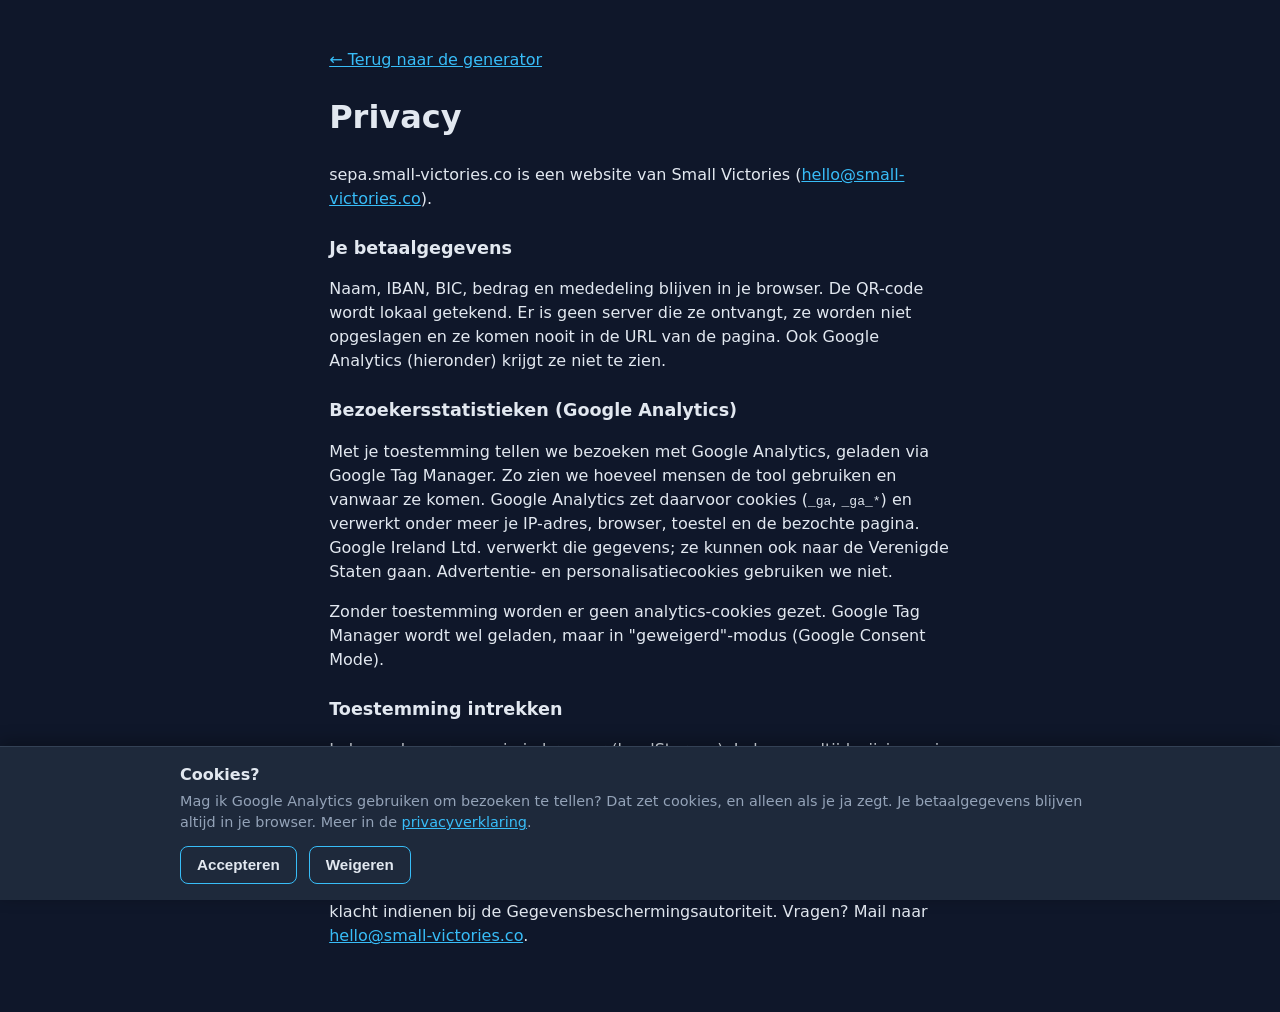
==== privacy.html @ a172eca8 "Add GTM behind a consent banner, keep payment data out of GA GTM-MVXMG87D with Consent Mode v2 (all " ====
<!DOCTYPE html>
<html lang="nl">
<head>
  <meta charset="utf-8">
  <script src="consent.js"></script>
  <meta name="viewport" content="width=device-width, initial-scale=1">
  <title>Privacy — SEPA QR-code generator</title>
  <link rel="stylesheet" href="style.css">
</head>
<body>
  <main class="app prose">
    <p><a href="/">← Terug naar de generator</a></p>
    <h1>Privacy</h1>
    <p>sepa.small-victories.co is een website van Small Victories (<a href="mailto:hello@small-victories.co">hello@small-victories.co</a>).</p>

    <h2>Je betaalgegevens</h2>
    <p>Naam, IBAN, BIC, bedrag en mededeling blijven in je browser. De QR-code wordt lokaal getekend. Er is geen server die ze ontvangt, ze worden niet opgeslagen en ze komen nooit in de URL van de pagina. Ook Google Analytics (hieronder) krijgt ze niet te zien.</p>

    <h2>Bezoekersstatistieken (Google Analytics)</h2>
    <p>Met je toestemming tellen we bezoeken met Google Analytics, geladen via Google Tag Manager. Zo zien we hoeveel mensen de tool gebruiken en vanwaar ze komen. Google Analytics zet daarvoor cookies (<code>_ga</code>, <code>_ga_*</code>) en verwerkt onder meer je IP-adres, browser, toestel en de bezochte pagina. Google Ireland Ltd. verwerkt die gegevens; ze kunnen ook naar de Verenigde Staten gaan. Advertentie- en personalisatiecookies gebruiken we niet.</p>
    <p>Zonder toestemming worden er geen analytics-cookies gezet. Google Tag Manager wordt wel geladen, maar in "geweigerd"-modus (Google Consent Mode).</p>

    <h2>Toestemming intrekken</h2>
    <p>Je keuze bewaren we in je browser (localStorage). Je kan ze altijd wijzigen via <a href="/privacy" data-consent-open>Cookie-instellingen</a>, ook onderaan elke pagina. Als je weigert, verwijderen we de Google Analytics-cookies. Je kan cookies ook zelf wissen in je browser.</p>

    <h2>Je rechten</h2>
    <p>Je hebt recht op inzage, correctie en verwijdering van je gegevens, en je kan klacht indienen bij de Gegevensbeschermingsautoriteit. Vragen? Mail naar <a href="mailto:hello@small-victories.co">hello@small-victories.co</a>.</p>
  </main>
</body>
</html>
---- style.css ----
:root {
  --bg: #0f172a;
  --panel: #1e293b;
  --panel-2: #273449;
  --text: #e2e8f0;
  --muted: #94a3b8;
  --accent: #38bdf8;
  --accent-2: #0ea5e9;
  --err: #f87171;
  --ok: #4ade80;
  --border: #334155;
  --radius: 12px;
}

* { box-sizing: border-box; }

body {
  margin: 0;
  font-family: system-ui, -apple-system, "Segoe UI", Roboto, sans-serif;
  background: var(--bg);
  color: var(--text);
  line-height: 1.5;
}

.app {
  max-width: 920px;
  margin: 0 auto;
  padding: 2rem 1.25rem 3rem;
}

.app__header h1 {
  margin: 0 0 .25rem;
  font-size: 1.6rem;
}

.app__sub {
  margin: 0 0 1.5rem;
  color: var(--muted);
  max-width: 60ch;
}

.layout {
  display: grid;
  grid-template-columns: 1fr 320px;
  gap: 1.5rem;
  align-items: start;
}

@media (max-width: 720px) {
  .layout { grid-template-columns: 1fr; }
}

.form, .result {
  background: var(--panel);
  border: 1px solid var(--border);
  border-radius: var(--radius);
  padding: 1.25rem;
}

.field {
  display: block;
  margin-bottom: 1rem;
  border: 0;
  padding: 0;
}

.field--radio { margin-bottom: 1rem; }

.field__label {
  display: block;
  font-weight: 600;
  font-size: .9rem;
  margin-bottom: .35rem;
}

.req { color: var(--accent); }
.opt { color: var(--muted); font-weight: 400; font-size: .8rem; }

input[type="text"] {
  width: 100%;
  padding: .6rem .7rem;
  background: var(--panel-2);
  border: 1px solid var(--border);
  border-radius: 8px;
  color: var(--text);
  font-size: 1rem;
  font-family: inherit;
}

input[type="text"]:focus {
  outline: none;
  border-color: var(--accent);
  box-shadow: 0 0 0 2px rgba(56, 189, 248, .25);
}

input.invalid { border-color: var(--err); }
input.valid { border-color: var(--ok); }

.field__hint {
  display: block;
  min-height: 1.1em;
  margin-top: .3rem;
  font-size: .8rem;
  color: var(--muted);
}
.field__hint.error { color: var(--err); }

.radios {
  display: flex;
  gap: 1rem;
  margin-bottom: .5rem;
  flex-wrap: wrap;
}
.radio {
  font-size: .9rem;
  font-weight: 400;
  display: flex;
  align-items: center;
  gap: .35rem;
  cursor: pointer;
}

.btn {
  appearance: none;
  border: 0;
  background: var(--accent-2);
  color: #04293b;
  font-weight: 600;
  font-size: .95rem;
  padding: .6rem 1rem;
  border-radius: 8px;
  cursor: pointer;
}
.btn:hover { background: var(--accent); }
.btn:disabled { opacity: .45; cursor: not-allowed; }

.btn--ghost {
  background: transparent;
  color: var(--muted);
  border: 1px solid var(--border);
}
.btn--ghost:hover { background: var(--panel-2); color: var(--text); }

.result { text-align: center; position: sticky; top: 1rem; }

.qr {
  background: #fff;
  border-radius: 8px;
  padding: 12px;
  width: 100%;
  aspect-ratio: 1;
  display: flex;
  align-items: center;
  justify-content: center;
  margin-bottom: .75rem;
}
.qr img, .qr canvas { width: 100%; height: auto; image-rendering: pixelated; }
.qr.empty {
  background: var(--panel-2);
  color: var(--muted);
  font-size: .85rem;
  padding: 1rem;
}

.status {
  min-height: 1.2em;
  margin: 0 0 .75rem;
  font-size: .85rem;
  color: var(--muted);
}
.status.error { color: var(--err); }
.status.ok { color: var(--ok); }

.payload {
  text-align: left;
  margin-top: 1rem;
  font-size: .8rem;
}
.payload summary { cursor: pointer; color: var(--muted); }
.payload pre {
  background: var(--bg);
  border: 1px solid var(--border);
  border-radius: 6px;
  padding: .6rem;
  overflow-x: auto;
  white-space: pre-wrap;
  word-break: break-all;
  color: var(--text);
}

.app__footer {
  margin-top: 2rem;
  color: var(--muted);
  font-size: .8rem;
  text-align: center;
}

.app__footer a { color: var(--muted); }
.app__footer a:hover { color: var(--text); }

/* Cookie banner (consent.js) */
.consent {
  position: fixed;
  inset: auto 0 0 0;
  z-index: 20;
  background: var(--panel);
  color: var(--text);
  border-top: 1px solid var(--border);
  padding: 1rem 1.25rem;
  font-size: .9rem;
  box-shadow: 0 -4px 16px rgba(0, 0, 0, .3);
}
.consent[hidden] { display: none; }
.consent__inner { max-width: 920px; margin: 0 auto; }
.consent h2 { font-size: 1rem; margin: 0 0 .25rem; }
.consent p { margin: 0 0 .75rem; color: var(--muted); }
.consent a { color: var(--accent); }
.consent__actions { display: flex; gap: .75rem; flex-wrap: wrap; }
.consent__actions .btn { color: var(--text); border-color: var(--accent); }
.consent .btn:focus-visible { outline: 2px solid var(--accent); outline-offset: 2px; }

/* Privacy page */
.prose { max-width: 65ch; }
.prose h2 { font-size: 1.1rem; margin: 1.5rem 0 .5rem; }
.prose a { color: var(--accent); }
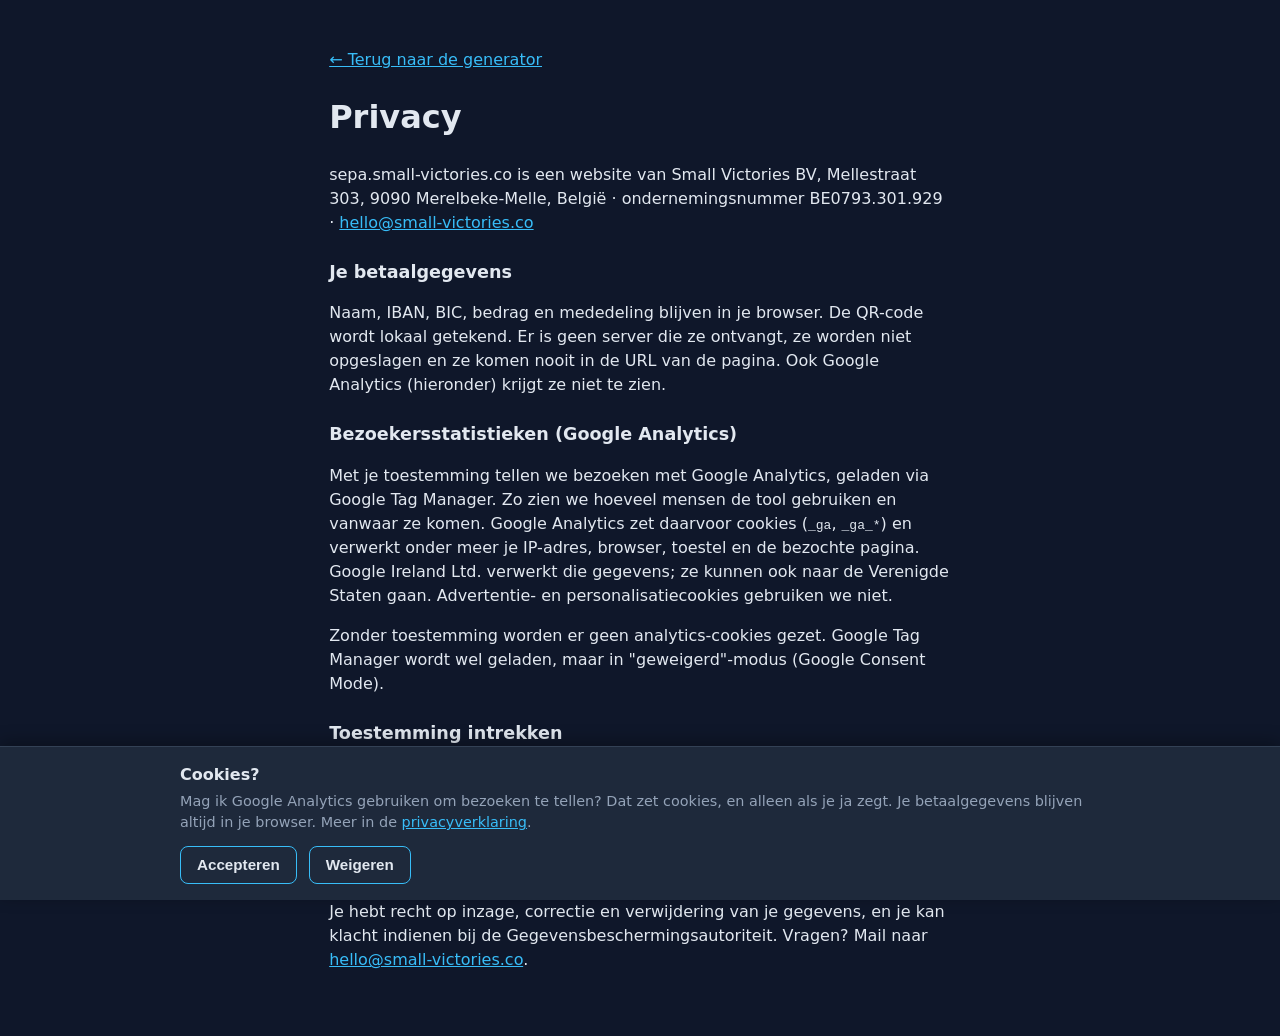
==== commit 89095529: "Name Small Victories BV as the operator on the privacy page Co-Authored-By: Claude Opus 5.5 <noreply" ====
--- a/privacy.html
+++ b/privacy.html
@@ -11,7 +11,7 @@
   <main class="app prose">
     <p><a href="/">← Terug naar de generator</a></p>
     <h1>Privacy</h1>
-    <p>sepa.small-victories.co is een website van Small Victories (<a href="mailto:hello@small-victories.co">hello@small-victories.co</a>).</p>
+    <p>sepa.small-victories.co is een website van Small Victories BV, Mellestraat 303, 9090 Merelbeke-Melle, België · ondernemingsnummer BE0793.301.929 · <a href="mailto:hello@small-victories.co">hello@small-victories.co</a></p>
 
     <h2>Je betaalgegevens</h2>
     <p>Naam, IBAN, BIC, bedrag en mededeling blijven in je browser. De QR-code wordt lokaal getekend. Er is geen server die ze ontvangt, ze worden niet opgeslagen en ze komen nooit in de URL van de pagina. Ook Google Analytics (hieronder) krijgt ze niet te zien.</p>
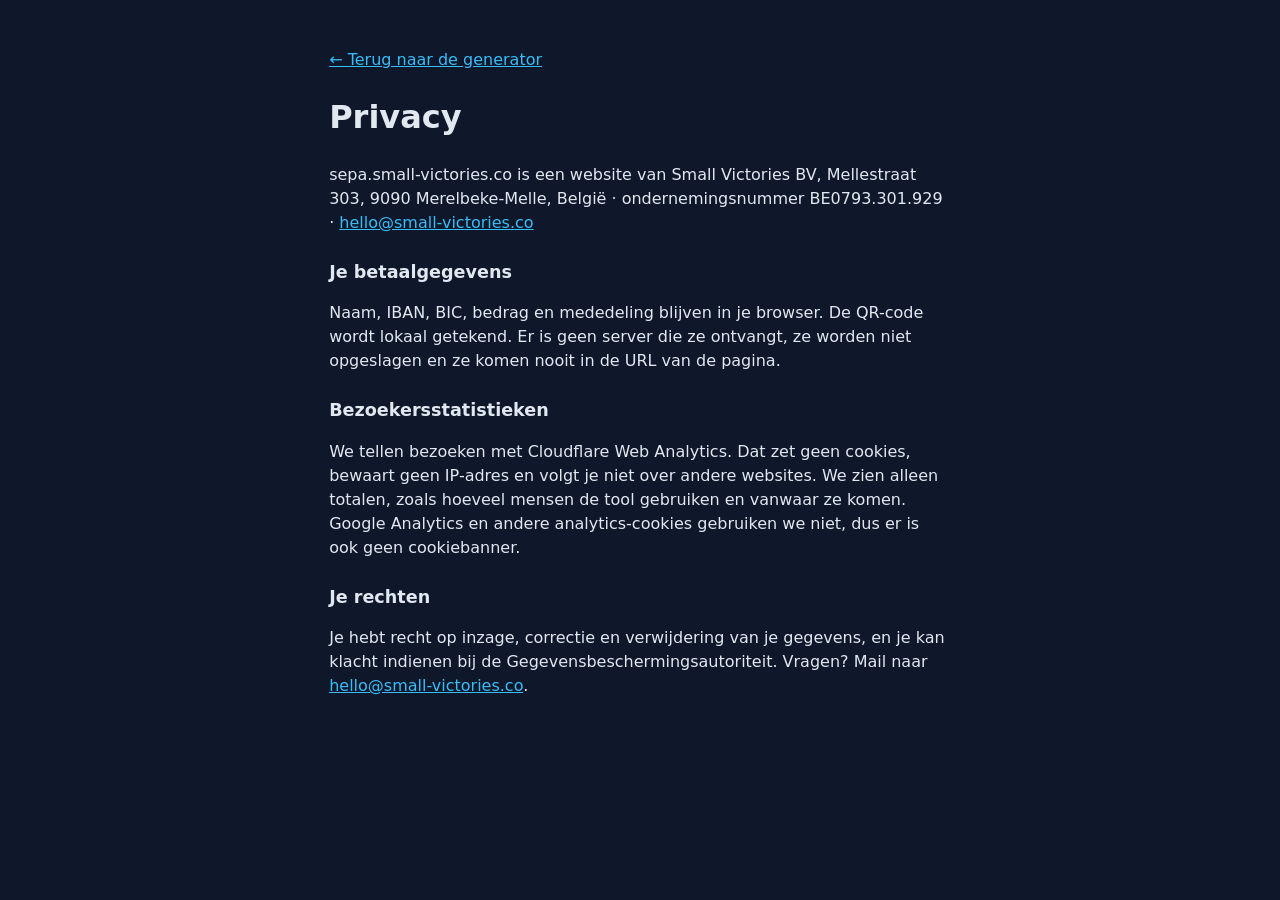
==== commit 1dc9058d: "Drop Google Analytics and the cookie banner Remove consent.js (GTM-MVXMG87D, banner, URL stripping)," ====
--- a/privacy.html
+++ b/privacy.html
@@ -2,7 +2,6 @@
 <html lang="nl">
 <head>
   <meta charset="utf-8">
-  <script src="consent.js"></script>
   <meta name="viewport" content="width=device-width, initial-scale=1">
   <title>Privacy — SEPA QR-code generator</title>
   <link rel="stylesheet" href="style.css">
@@ -14,14 +13,10 @@
     <p>sepa.small-victories.co is een website van Small Victories BV, Mellestraat 303, 9090 Merelbeke-Melle, België · ondernemingsnummer BE0793.301.929 · <a href="mailto:hello@small-victories.co">hello@small-victories.co</a></p>
 
     <h2>Je betaalgegevens</h2>
-    <p>Naam, IBAN, BIC, bedrag en mededeling blijven in je browser. De QR-code wordt lokaal getekend. Er is geen server die ze ontvangt, ze worden niet opgeslagen en ze komen nooit in de URL van de pagina. Ook Google Analytics (hieronder) krijgt ze niet te zien.</p>
+    <p>Naam, IBAN, BIC, bedrag en mededeling blijven in je browser. De QR-code wordt lokaal getekend. Er is geen server die ze ontvangt, ze worden niet opgeslagen en ze komen nooit in de URL van de pagina.</p>
 
-    <h2>Bezoekersstatistieken (Google Analytics)</h2>
-    <p>Met je toestemming tellen we bezoeken met Google Analytics, geladen via Google Tag Manager. Zo zien we hoeveel mensen de tool gebruiken en vanwaar ze komen. Google Analytics zet daarvoor cookies (<code>_ga</code>, <code>_ga_*</code>) en verwerkt onder meer je IP-adres, browser, toestel en de bezochte pagina. Google Ireland Ltd. verwerkt die gegevens; ze kunnen ook naar de Verenigde Staten gaan. Advertentie- en personalisatiecookies gebruiken we niet.</p>
-    <p>Zonder toestemming worden er geen analytics-cookies gezet. Google Tag Manager wordt wel geladen, maar in "geweigerd"-modus (Google Consent Mode).</p>
-
-    <h2>Toestemming intrekken</h2>
-    <p>Je keuze bewaren we in je browser (localStorage). Je kan ze altijd wijzigen via <a href="/privacy" data-consent-open>Cookie-instellingen</a>, ook onderaan elke pagina. Als je weigert, verwijderen we de Google Analytics-cookies. Je kan cookies ook zelf wissen in je browser.</p>
+    <h2>Bezoekersstatistieken</h2>
+    <p>We tellen bezoeken met Cloudflare Web Analytics. Dat zet geen cookies, bewaart geen IP-adres en volgt je niet over andere websites. We zien alleen totalen, zoals hoeveel mensen de tool gebruiken en vanwaar ze komen. Google Analytics en andere analytics-cookies gebruiken we niet, dus er is ook geen cookiebanner.</p>
 
     <h2>Je rechten</h2>
     <p>Je hebt recht op inzage, correctie en verwijdering van je gegevens, en je kan klacht indienen bij de Gegevensbeschermingsautoriteit. Vragen? Mail naar <a href="mailto:hello@small-victories.co">hello@small-victories.co</a>.</p>
--- a/style.css
+++ b/style.css
@@ -198,27 +198,6 @@
 .app__footer a { color: var(--muted); }
 .app__footer a:hover { color: var(--text); }
 
-/* Cookie banner (consent.js) */
-.consent {
-  position: fixed;
-  inset: auto 0 0 0;
-  z-index: 20;
-  background: var(--panel);
-  color: var(--text);
-  border-top: 1px solid var(--border);
-  padding: 1rem 1.25rem;
-  font-size: .9rem;
-  box-shadow: 0 -4px 16px rgba(0, 0, 0, .3);
-}
-.consent[hidden] { display: none; }
-.consent__inner { max-width: 920px; margin: 0 auto; }
-.consent h2 { font-size: 1rem; margin: 0 0 .25rem; }
-.consent p { margin: 0 0 .75rem; color: var(--muted); }
-.consent a { color: var(--accent); }
-.consent__actions { display: flex; gap: .75rem; flex-wrap: wrap; }
-.consent__actions .btn { color: var(--text); border-color: var(--accent); }
-.consent .btn:focus-visible { outline: 2px solid var(--accent); outline-offset: 2px; }
-
 /* Privacy page */
 .prose { max-width: 65ch; }
 .prose h2 { font-size: 1.1rem; margin: 1.5rem 0 .5rem; }
